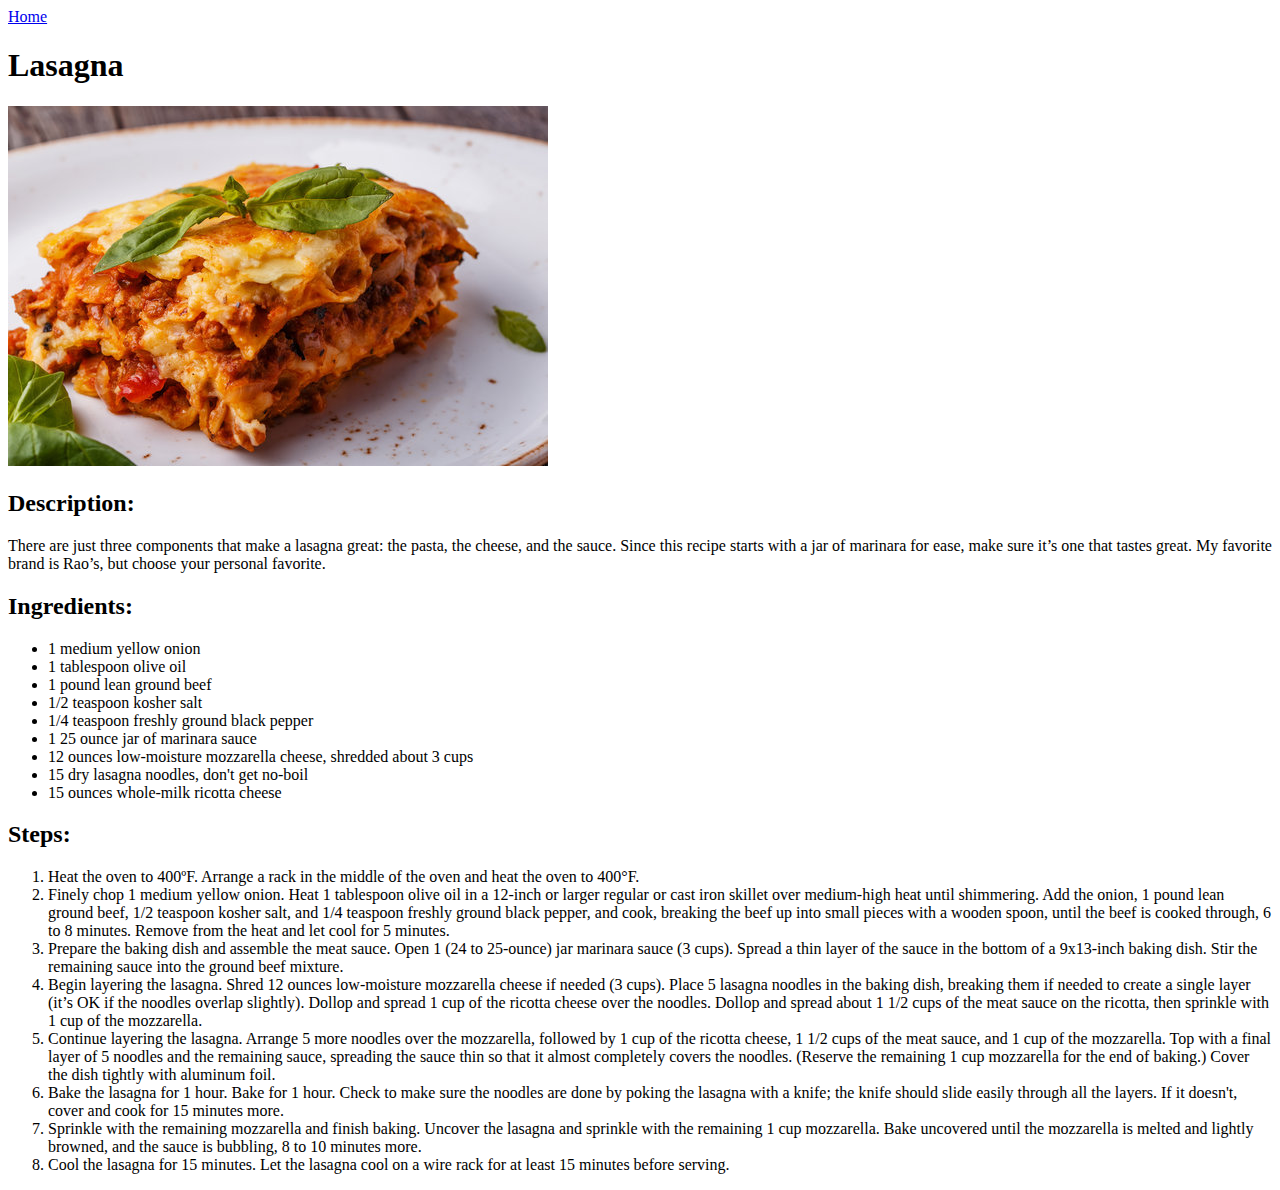
==== recipes/lasagna.html @ f9db37fa "Added all up to date files" ====
<!DOCTYPE html>
<html lang="en">
<head>
    <meta charset="UTF-8">
    <meta name="viewport" content="width=device-width, initial-scale=1.0">
    <title>Lasagne</title>
</head>
<body>
    <a href="../index.html">Home</a>

    <h1>Lasagna</h1>

    <img src="../recipeimages/lasagneimage.jpg">

    <h2>Description:</h2>

    <p>There are just three components that make a lasagna great:
    the pasta, the cheese, and the sauce. Since this recipe starts 
    with a jar of marinara for ease, make sure it’s one that tastes great.
    My favorite brand is Rao’s, but choose your personal favorite.</p>

    <h2>Ingredients:</h2>

    <ul>
        <li>1 medium yellow onion</li>
        <li>1 tablespoon olive oil</li>
        <li>1 pound lean ground beef</li>
        <li>1/2 teaspoon kosher salt</li>
        <li>1/4 teaspoon freshly ground black pepper</li>
        <li>1 25 ounce jar of marinara sauce </li>
        <li>12 ounces low-moisture mozzarella cheese, shredded about 3 cups</li>
        <li>15 dry lasagna noodles, don't get no-boil </li>
        <li>15 ounces whole-milk ricotta cheese</li>
    </ul>

    <h2>Steps:</h2>

    <ol>
        <li>Heat the oven to 400ºF. Arrange a rack in the middle of
            the oven and heat the oven to 400°F.</li>
        <li>Finely chop 1 medium yellow onion. Heat 1 tablespoon olive oil
            in a 12-inch or larger regular or cast iron skillet over medium-high
            heat until shimmering. Add the onion, 1 pound lean ground beef,
            1/2 teaspoon kosher salt, and 1/4 teaspoon freshly ground black
            pepper, and cook, breaking the beef up into small pieces with a 
            wooden spoon, until the beef is cooked through, 6 to 8 minutes. 
            Remove from the heat and let cool for 5 minutes.</li>
        <li>Prepare the baking dish and assemble the meat sauce. Open 1 
            (24 to 25-ounce) jar marinara sauce (3 cups). Spread a thin layer 
            of the sauce in the bottom of a 9x13-inch baking dish. Stir the 
            remaining sauce into the ground beef mixture.</li>
        <li>Begin layering the lasagna. Shred 12 ounces low-moisture mozzarella
            cheese if needed (3 cups). Place 5 lasagna noodles in the baking 
            dish, breaking them if needed to create a single layer (it’s OK if 
            the noodles overlap slightly). Dollop and spread 1 cup of the 
            ricotta cheese over the noodles. Dollop and spread about 1 1/2 cups 
            of the meat sauce on the ricotta, then sprinkle with 1 cup of the 
            mozzarella.</li>
        <li>Continue layering the lasagna. Arrange 5 more noodles over the 
            mozzarella, followed by 1 cup of the ricotta cheese, 1 1/2 cups of 
            the meat sauce, and 1 cup of the mozzarella. Top with a final layer
            of 5 noodles and the remaining sauce, spreading the sauce thin so 
            that it almost completely covers the noodles. (Reserve the remaining 
            1 cup mozzarella for the end of baking.) Cover the dish tightly with 
            aluminum foil.</li>
        <li>Bake the lasagna for 1 hour. Bake for 1 hour. Check to make sure the
            noodles are done by poking the lasagna with a knife; the knife should 
            slide easily through all the layers. If it doesn't, cover and cook 
            for 15 minutes more.</li>
        <li>Sprinkle with the remaining mozzarella and finish baking. Uncover 
            the lasagna and sprinkle with the remaining 1 cup mozzarella. Bake 
            uncovered until the mozzarella is melted and lightly browned, and 
            the sauce is bubbling, 8 to 10 minutes more.</li>
        <li>Cool the lasagna for 15 minutes. Let the lasagna cool on a wire rack
            for at least 15 minutes before serving.</li>        
    </ol>
    
</body>
</html>
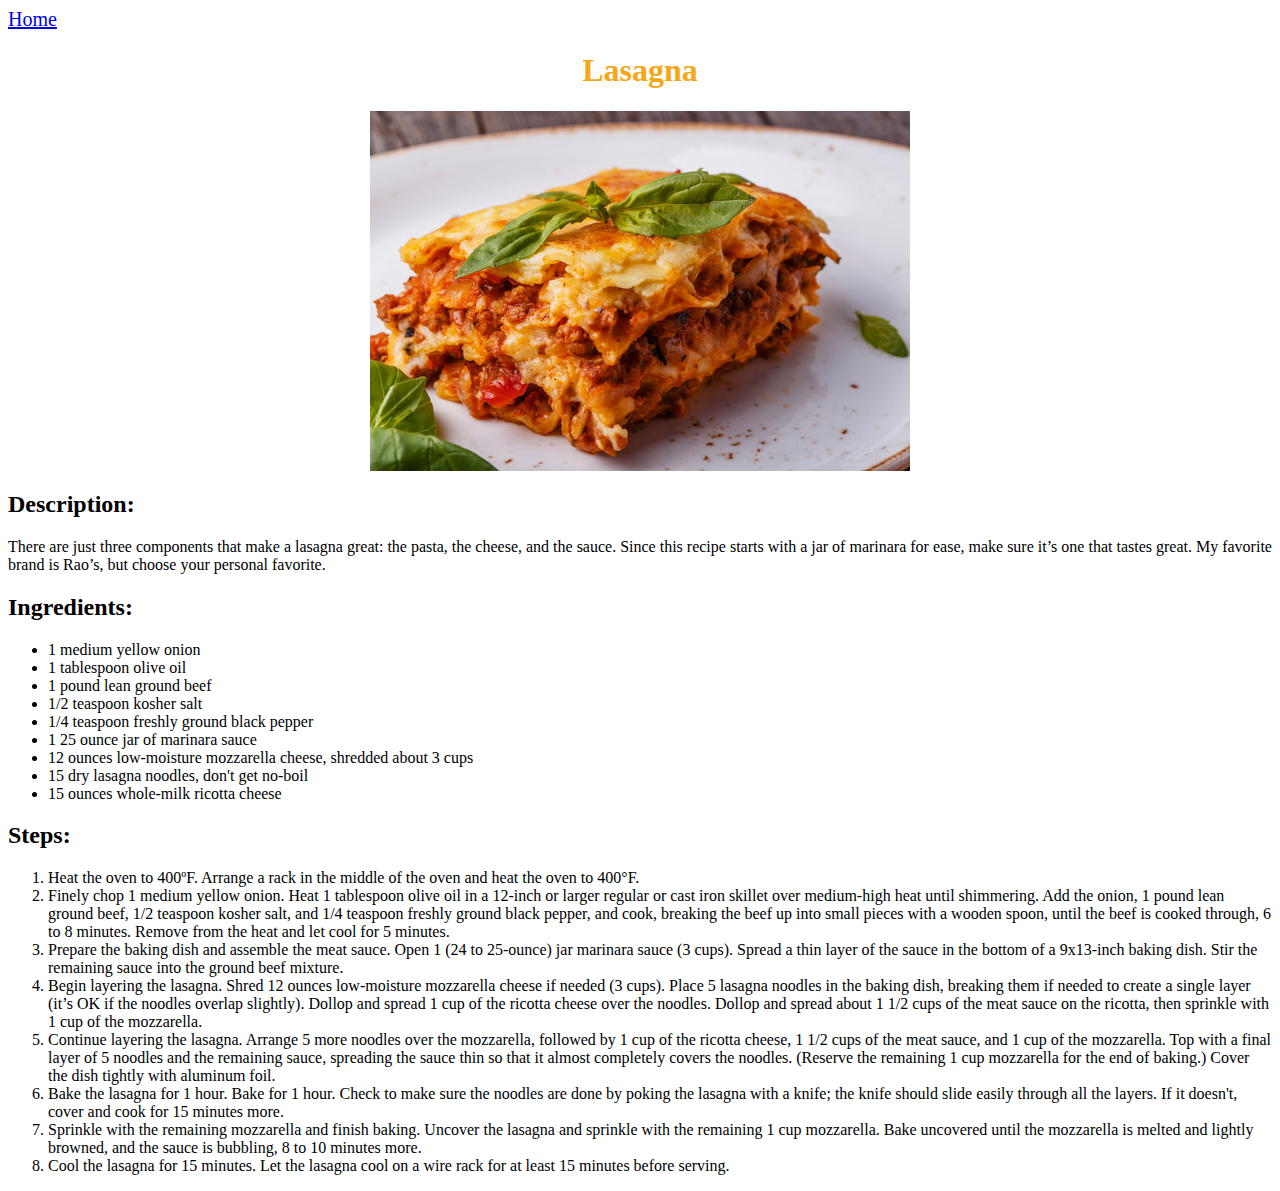
==== commit 79067c6e: "added CSS styling" ====
--- a/recipes/lasagna.html
+++ b/recipes/lasagna.html
@@ -3,14 +3,15 @@
 <head>
     <meta charset="UTF-8">
     <meta name="viewport" content="width=device-width, initial-scale=1.0">
+    <link rel="stylesheet" href="recipestyles.css">
     <title>Lasagne</title>
 </head>
 <body>
-    <a href="../index.html">Home</a>
+    <div class="homebutton"><a href="../index.html">Home</a></div>
+    
+    <div class="pageheading"><h1>Lasagna</h1></div>
 
-    <h1>Lasagna</h1>
-
-    <img src="../recipeimages/lasagneimage.jpg">
+    <img src="../recipeimages/lasagneimage.jpg" class="lasagnapic">
 
     <h2>Description:</h2>
 
--- a/recipes/recipestyles.css
+++ b/recipes/recipestyles.css
@@ -0,0 +1,18 @@
+.lasagnapic,
+.strawbpic,
+.vegpic {
+    display: block;
+    margin-left: auto;
+    margin-right: auto;
+    width: 25;
+}
+
+.pageheading {
+    text-align: center;
+    font-family: 'Times New Roman', Times, serif;
+    color: rgb(245, 167, 23);
+}
+
+.homebutton {
+    font-size: 20px;
+}